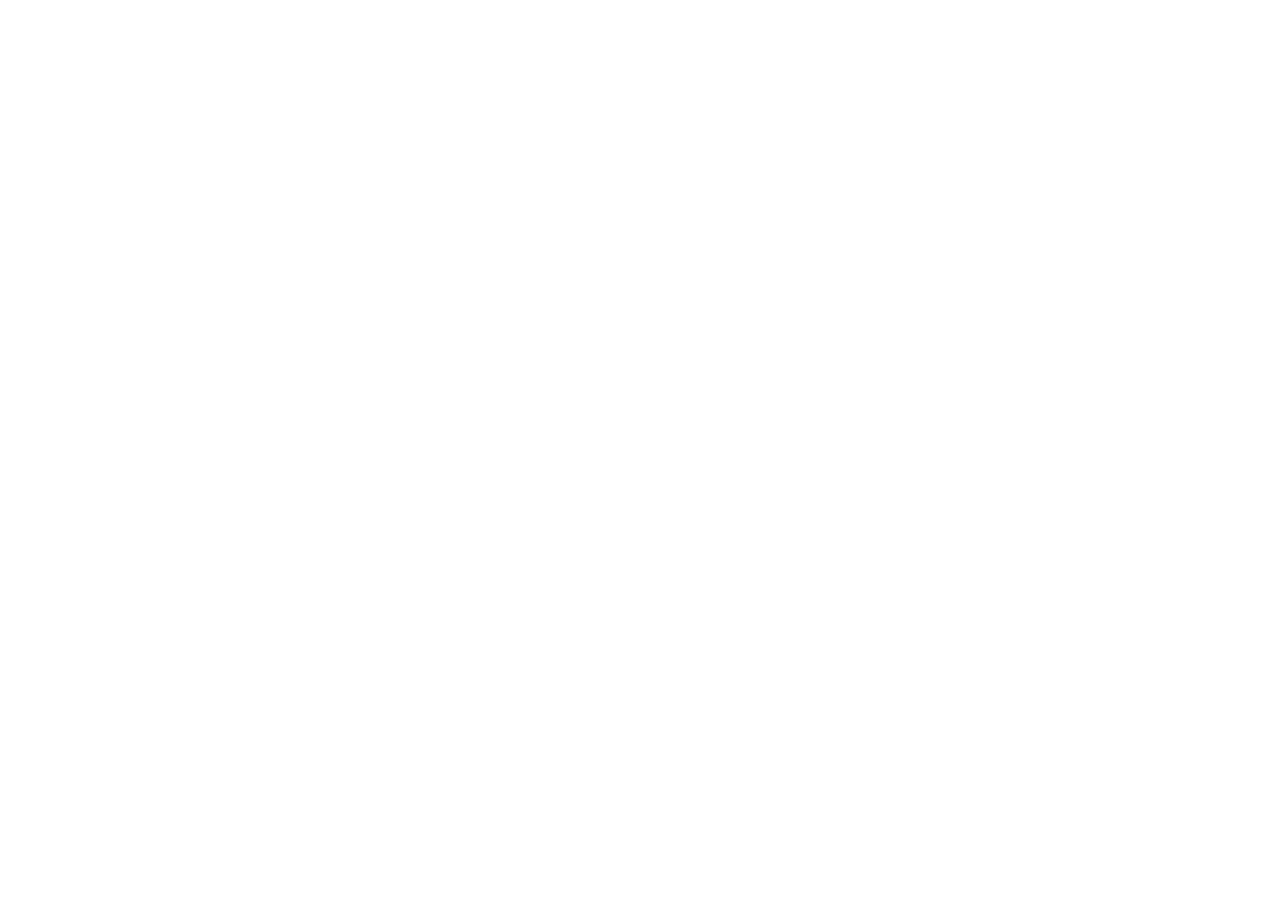
==== About.html @ a12aba40 "Linked the html files with the style files" ====
<!DOCTYPE html>
<html lang="en">
<head>
    <meta charset="UTF-8">
    <meta name="viewport" content="width=device-width, initial-scale=1.0">
    <link rel="stylesheet" href="About.css">
    <title>About</title>
</head>
<body>
    
</body>
</html>
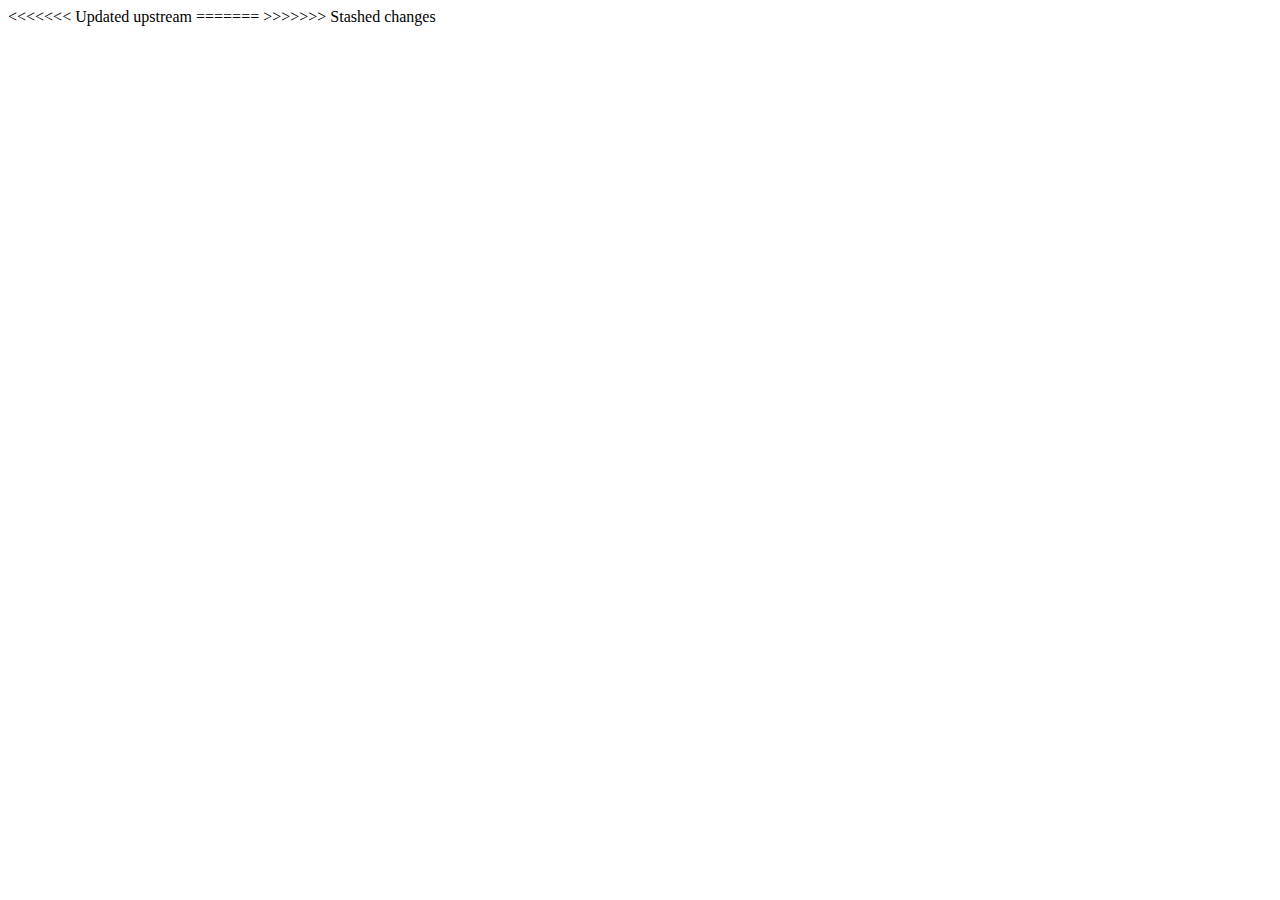
==== commit c8f935b0: "Added the albums page" ====
--- a/About.html
+++ b/About.html
@@ -1,12 +1,15 @@
+<<<<<<< Updated upstream
+=======
 <!DOCTYPE html>
 <html lang="en">
 <head>
     <meta charset="UTF-8">
     <meta name="viewport" content="width=device-width, initial-scale=1.0">
-    <link rel="stylesheet" href="About.css">
+    <link rel="stylesheet" href="style.css">
     <title>About</title>
 </head>
 <body>
     
 </body>
-</html>+</html>
+>>>>>>> Stashed changes
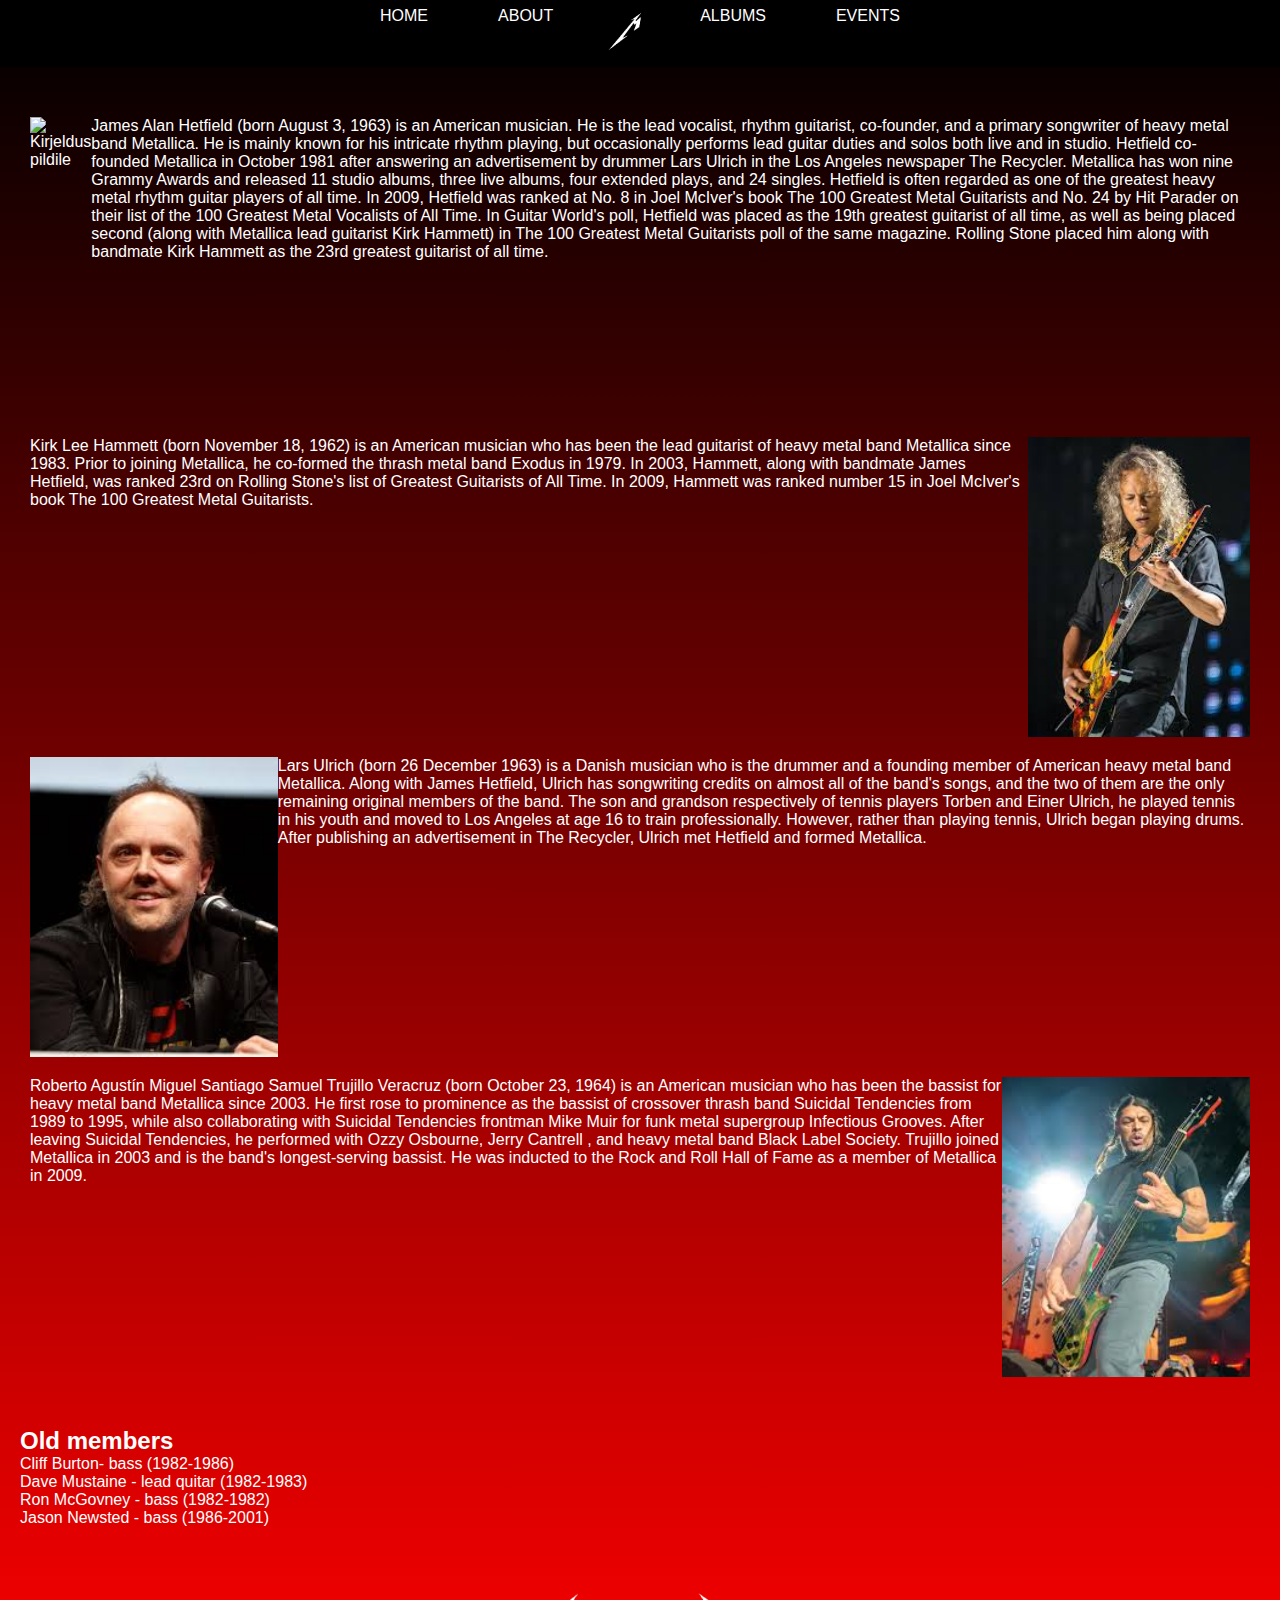
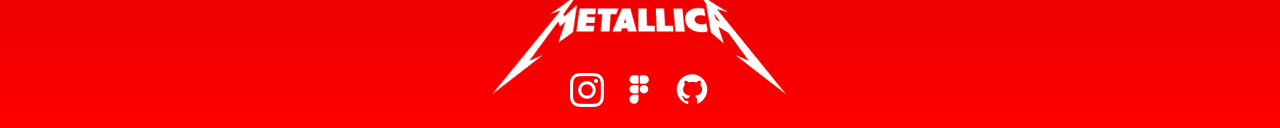
==== commit a40df337: "Created about page" ====
--- a/About.html
+++ b/About.html
@@ -1,15 +1,68 @@
-<<<<<<< Updated upstream
-=======
 <!DOCTYPE html>
 <html lang="en">
 <head>
     <meta charset="UTF-8">
     <meta name="viewport" content="width=device-width, initial-scale=1.0">
-    <link rel="stylesheet" href="style.css">
+    <link rel="stylesheet" href="About.css">
     <title>About</title>
 </head>
 <body>
+    <div id="wrapper">
+        <div id="header">
+            <div class="nav_menu">
+                <ul>
+                    <li><a href="#">HOME</a></li>
+                    <li><a href="#">ABOUT</a></li>
+                    <div class="logo">
+                        <a href=""><img src="./media/image-removebg-preview 1.png" alt="LOGO"></a>
+                    </div>
+                    <li><a href="#">ALBUMS</a></li>
+                    <li><a href="#">EVENTS</a></li>
+                </ul>
+            </div>
+        </div>
+    <div class="Members">
+        <div class="Vocal">
+            <img class="James" src="https://upload.wikimedia.org/wikipedia/commons/thumb/8/8f/James_Hetfield_live_in_Amesterdam_29_April_2023.jpg/800px-James_Hetfield_live_in_Amesterdam_29_April_2023.jpg" alt="Kirjeldus pildile">
+            <p>James Alan Hetfield (born August 3, 1963) is an American musician. He is the lead vocalist, rhythm guitarist, co-founder, and a primary songwriter of heavy metal band Metallica. He is mainly known for his intricate rhythm playing, but occasionally performs lead guitar duties and solos both live and in studio. Hetfield co-founded Metallica in October 1981 after answering an advertisement by drummer Lars Ulrich in the Los Angeles newspaper  The Recycler. Metallica has won nine Grammy Awards and released 11 studio albums, three live albums, four extended plays, and 24 singles. Hetfield is often regarded as one of the greatest heavy metal rhythm guitar players of all time.
+                In 2009, Hetfield was ranked at No. 8 in Joel McIver's book The 100 Greatest Metal Guitarists and No. 24 by Hit Parader on their list of the 100 Greatest Metal Vocalists of All Time. In Guitar World's poll, Hetfield was placed as the 19th greatest guitarist of all time, as well as being placed second (along with Metallica lead guitarist Kirk Hammett) in The 100 Greatest Metal Guitarists poll of the same magazine. Rolling Stone placed him along with bandmate Kirk Hammett as the 23rd greatest guitarist of all time.</p>
+
+        </div>
+        <div class="Lead-guitar">
+            <img class="Kirk" src="[data-uri]" alt="Kirjeldus pildile">
+            <p>Kirk Lee Hammett (born November 18, 1962) is an American musician who has been the lead guitarist of heavy metal band Metallica since 1983. Prior to joining Metallica, he co-formed the thrash metal band Exodus in 1979. In 2003, Hammett, along with bandmate James Hetfield, was ranked 23rd on Rolling Stone's list of Greatest Guitarists of All Time. In 2009, Hammett was ranked number 15 in Joel McIver's book The 100 Greatest Metal Guitarists.</p>
+
+        </div>
+        <div class="Drums">
+            <img class="Lars" src="[data-uri]" alt="Kirjeldus pildile">
+            <p>Lars Ulrich (born 26 December 1963) is a Danish musician who is the drummer and a founding member of American heavy metal band Metallica. Along with James Hetfield, Ulrich has songwriting credits on almost all of the band's songs, and the two of them are the only remaining original members of the band.
+                The son and grandson respectively of tennis players Torben and Einer Ulrich, he played tennis in his youth and moved to Los Angeles at age 16 to train professionally. However, rather than playing tennis, Ulrich began playing drums. After publishing an advertisement in The Recycler, Ulrich met Hetfield and formed Metallica.</p>
+
+
+        </div>
+        <div class="Bass">
+        <img class="Robert" src="[data-uri]" alt="Kirjeldus pildile">
+        <p>Roberto Agustín Miguel Santiago Samuel Trujillo Veracruz (born October 23, 1964) is an American musician who has been the bassist for heavy metal band Metallica since 2003. He first rose to prominence as the bassist of crossover thrash band Suicidal Tendencies from 1989 to 1995, while also collaborating with Suicidal Tendencies frontman Mike Muir for funk metal supergroup Infectious Grooves. After leaving Suicidal Tendencies, he performed with Ozzy Osbourne, Jerry Cantrell , and heavy metal band Black Label Society. Trujillo joined Metallica in 2003 and is the band's longest-serving bassist. He was inducted to the Rock and Roll Hall of Fame as a member of Metallica in 2009.</p>
+        </div>
+    </div>
+    <div class="old_members">
+    <h2>Old members</h2>
+    <p>Cliff Burton- bass (1982-1986)</p>
+    <p>Dave Mustaine - lead quitar (1982-1983)</p>
+    <p>Ron McGovney - bass (1982-1982)</p>
+    <p>Jason Newsted - bass (1986-2001)</p>
+    </div>
+    <footer>
+        <div class="footer">
+            <img class="" src="./media/Component 3.png" alt="">
+
+        </div>
+
+
+
+    </footer>
+    
+
     
 </body>
-</html>
->>>>>>> Stashed changes
+</html>--- a/About.css
+++ b/About.css
@@ -0,0 +1,117 @@
+* {
+    padding: 0;
+    margin: 0;
+    font-family: Verdana, sans-serif;
+}
+html {
+    height: 100%;
+}
+body {
+    background-color:#000000;
+    height: 100%;
+    color: white; /* Seadistame kogu body teksti värvi valgeks */
+}
+#wrapper {
+    min-height: 100%;
+    position: relative;
+    background: linear-gradient(to top, #FF0000, #000000);
+    
+    
+}
+#header {
+    background-color: #000000;
+    height: 67px; /* Navigeerimise kõrgus */
+    display: flex; /* Flexbox paigutus */
+    justify-content: space-between; /* Joondame logo vasakule ja menüü keskusesse */
+    align-items: center; /* Joondame sisu vertikaalselt keskele */
+    padding: 0 20px; /* Lisame horisontaalset täiendavat ruumi */
+}
+.logo {
+    display: block;
+}
+.logo img {
+    max-height: 50px; /* Muudame logo kõrguse */
+    max-width: 150px; /* Muudame logo laiuse */
+    object-fit: contain; /* Säilitame logo proportsioonid */
+}
+.nav_menu {
+    display: flex; /* Flexbox paigutus */
+    justify-content: center; /* Joondame lingid horisontaalselt keskele */
+    align-items: center; /* Joondame lingid vertikaalselt keskele */
+    flex-grow: 1; /* Täidame kogu ülejäänud ruumi */
+}
+.nav_menu ul {
+    list-style: none; /* Eemaldame nimekirja punktid */
+    display: flex; /* Flexbox, et paigutada lingid üksteise kõrvale */
+    padding: 0;
+    margin: 0;
+}
+.nav_menu li {
+    margin-left: 20px; /* Lisame rohkem vahemaa linkide vahele */
+    margin-right: 20px; /* Lisame ka parempoolse vahemaa */
+}
+.nav_menu a {
+    text-decoration: none;
+    color: #fff;
+    font-size: 16px;
+    text-align: center;
+    padding: 10px 15px; /* Sisemine pluss */
+    display: inline-block; /* Linkide kuvamine inline-blockina */
+}
+
+.James{
+    height: 300px;
+    
+}
+
+.Vocal{
+    display: flex;
+    flex-direction: row;
+    padding-top: 20px;
+}
+
+.Members{
+    padding: 30px;
+}
+
+.Kirk{
+    height: 300px;
+}
+
+.Lead-guitar{
+    display: flex;
+    flex-direction: row-reverse;
+    padding-top: 20px;
+}
+
+.Lars{
+    height: 300px;
+}
+
+.Drums{
+    display: flex;
+    flex-direction: row;
+    padding-top: 20px;
+}
+
+.Robert{
+    height: 300px;
+}
+
+.Bass{
+    display: flex;
+    flex-direction: row-reverse;
+    padding-top: 20px;
+}
+
+.footer{
+    display: flex;
+    justify-content: center;
+
+}
+
+.old_members{
+    padding: 20px;
+}
+
+
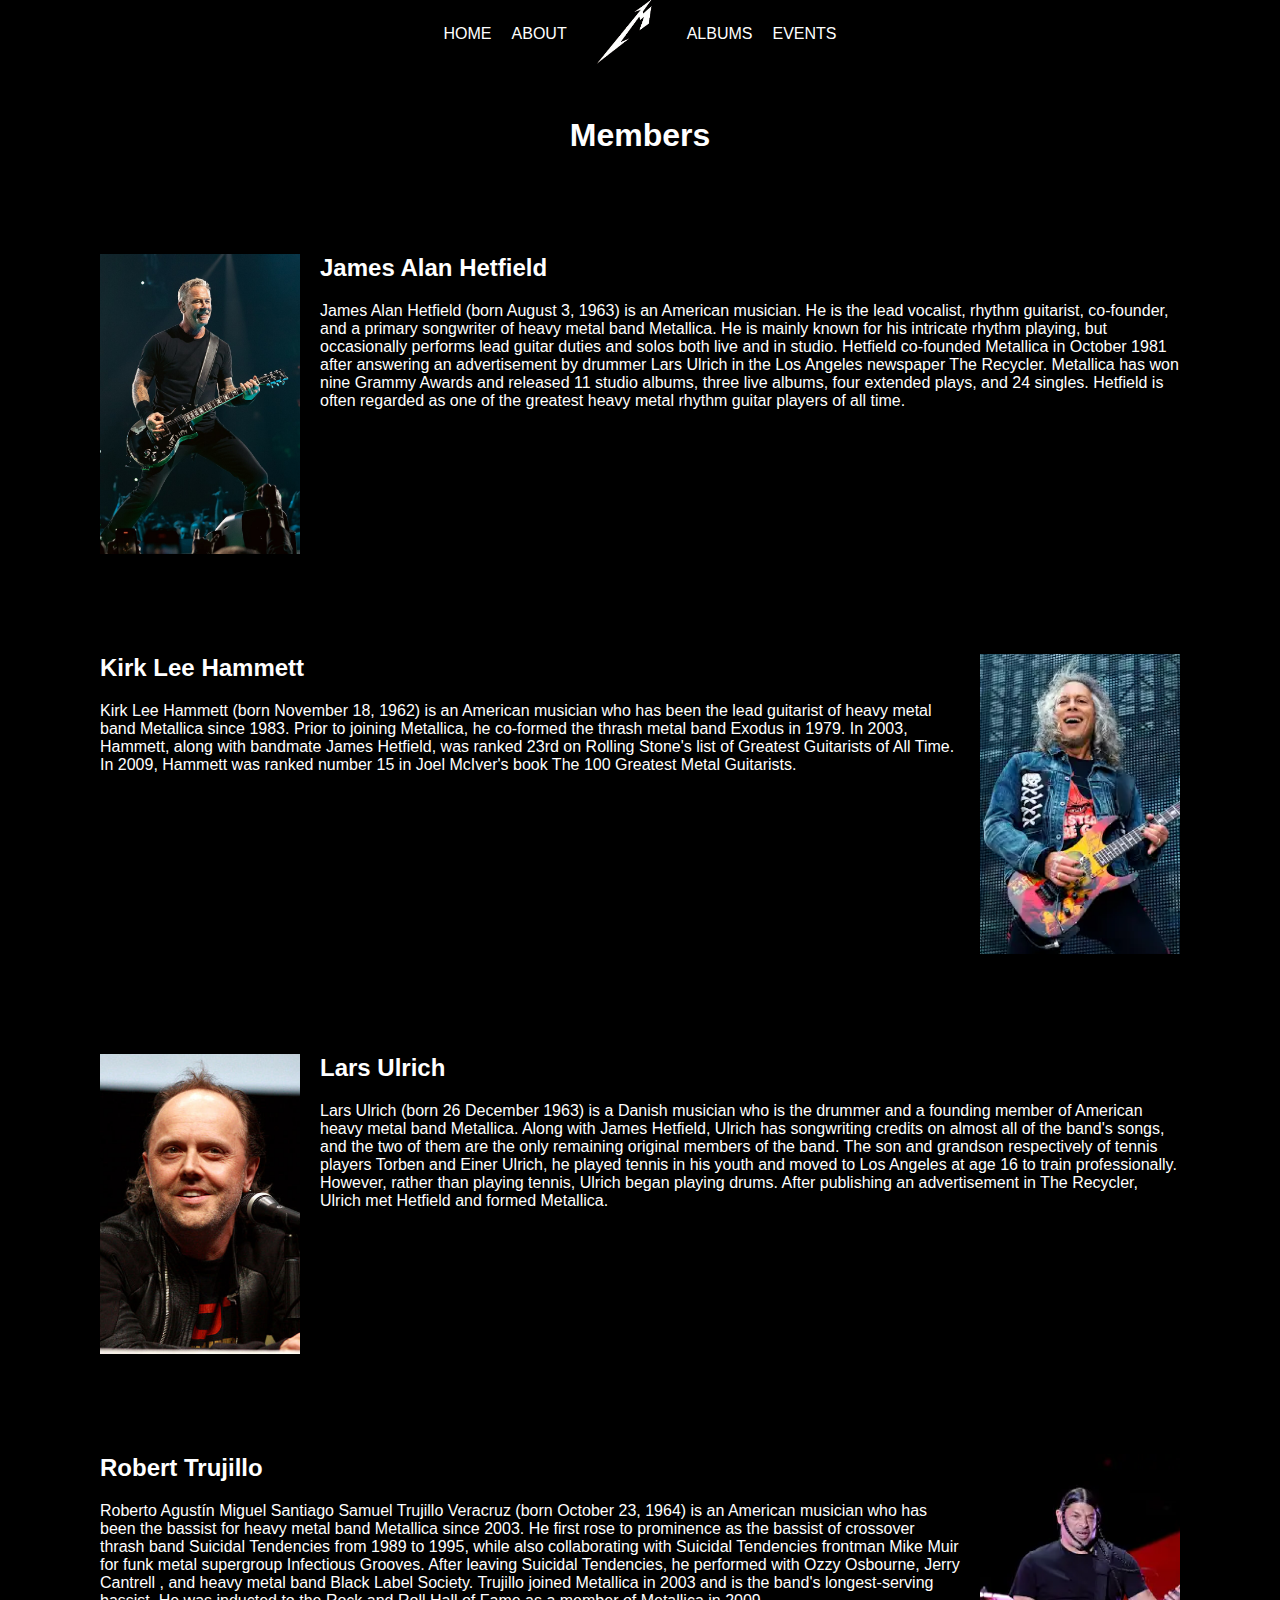
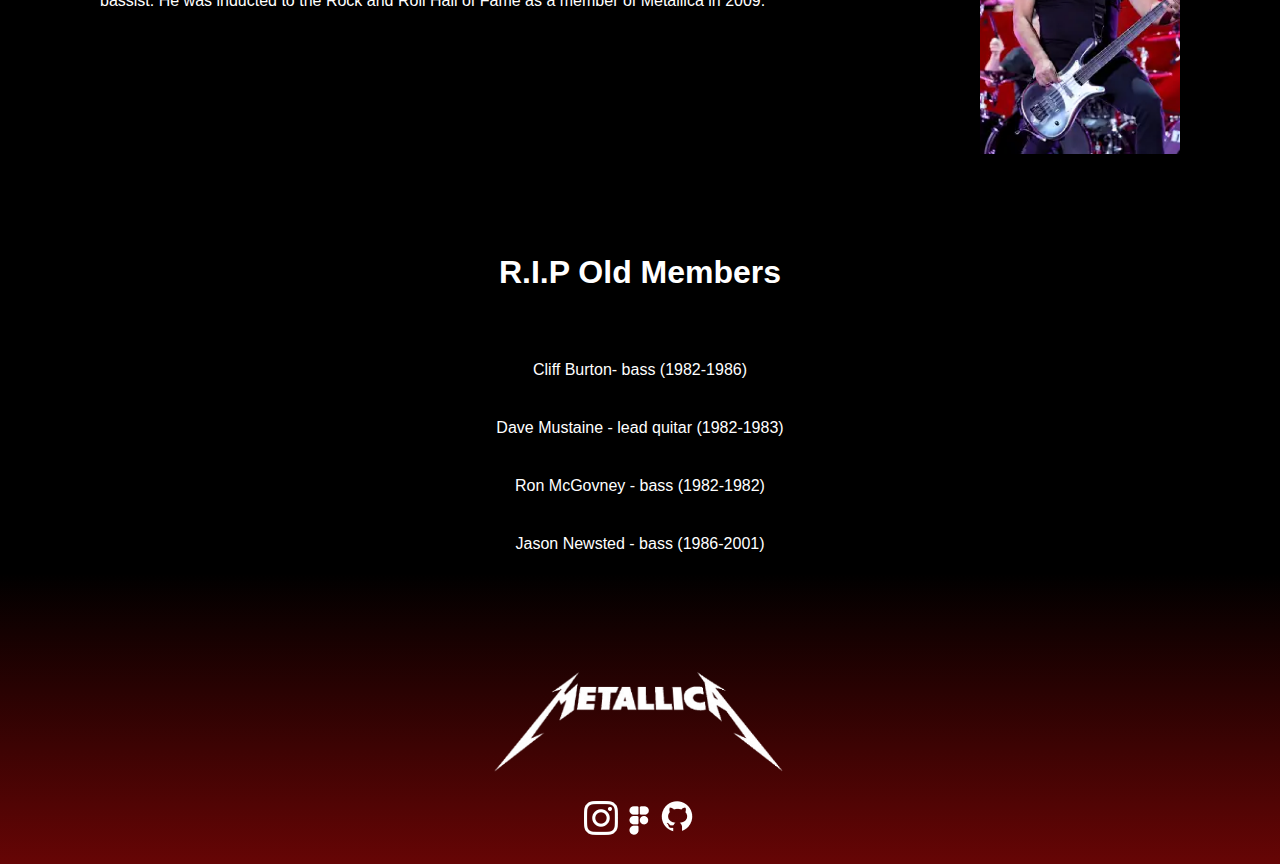
==== commit ad330079: "Converted the code from the side branches into the master branch, fixed mobile view" ====
--- a/About.html
+++ b/About.html
@@ -7,62 +7,119 @@
     <title>About</title>
 </head>
 <body>
-    <div id="wrapper">
-        <div id="header">
-            <div class="nav_menu">
-                <ul>
-                    <li><a href="#">HOME</a></li>
-                    <li><a href="#">ABOUT</a></li>
-                    <div class="logo">
-                        <a href=""><img src="./media/image-removebg-preview 1.png" alt="LOGO"></a>
-                    </div>
-                    <li><a href="#">ALBUMS</a></li>
-                    <li><a href="#">EVENTS</a></li>
-                </ul>
+    <div class="wrapper">
+        <div class="header">
+            <ul id="menu">
+                <li class="menu-item">
+                    <a href="Home.html">HOME</a>
+                </li>
+                <li class="menu-item">
+                    <a href="About.html">ABOUT</a>
+                </li>
+                <li class="logo-item">
+                    <a href="Home.html">
+                        <img class="logo" src="./media/logo.png" alt="LOGO">
+                    </a>
+                </li>
+                <li class="menu-item">
+                    <a href="Albums.html">ALBUMS</a>
+                </li>
+                <li class="menu-item">
+                    <a href="Events.html">EVENTS</a>
+                </li>
+                <li class="burger-menu" onclick="toggleMenu()">
+                    <a href="#">
+                        <img src="./media/burger.png" alt="Menu">
+                    </a>
+                </li>
+            </ul>
+        </div>
+        <div id="popup-menu" class="popup-menu">
+            <ul>
+                <li class="menu-item2">
+                    <a href="Home.html">HOME</a>
+                </li>
+                <li class="menu-item2">
+                    <a href="About.html">ABOUT</a>
+                </li>
+                <li class="menu-item2">
+                    <a href="Albums.html">ALBUMS</a>
+                </li>
+                <li class="menu-item2">
+                    <a href="Events.html">EVENTS</a>
+                </li>
+                <li class="close-menu" onclick="toggleMenu()">
+                    <a href="#">
+                        <img src="./media/x.png" alt="X">
+                    </a>
+                </li>
+            </ul>
+        </div>
+        <div class="container">
+            <h1 class="title">Members</h1>
+            <div class="artist1">
+                <img class="artist-picture" src="./media/artist1.png" alt="Artist">
+                <div class="text">
+                    <h2 class="name">James Alan Hetfield</h2>
+                    <p class="description">James Alan Hetfield (born August 3, 1963) is an American musician. He is the lead vocalist, rhythm guitarist, co-founder, and a primary songwriter of heavy metal band Metallica. He is mainly known for his intricate rhythm playing, but occasionally performs lead guitar duties and solos both live and in studio. Hetfield co-founded Metallica in October 1981 after answering an advertisement by drummer Lars Ulrich in the Los Angeles newspaper The Recycler. Metallica has won nine Grammy Awards and released 11 studio albums, three live albums, four extended plays, and 24 singles. Hetfield is often regarded as one of the greatest heavy metal rhythm guitar players of all time.</p>
+                </div>
+            </div>
+            <div class="artist2">
+                <img class="artist-picture" src="./media/artist2.png" alt="Artist">
+                <div class="text">
+                    <h2 class="name">Kirk Lee Hammett</h2>
+                    <p class="description">Kirk Lee Hammett (born November 18, 1962) is an American musician who has been the lead guitarist of heavy metal band Metallica since 1983. Prior to joining Metallica, he co-formed the thrash metal band Exodus in 1979. In 2003, Hammett, along with bandmate James Hetfield, was ranked 23rd on Rolling Stone's list of Greatest Guitarists of All Time. In 2009, Hammett was ranked number 15 in Joel McIver's book The 100 Greatest Metal Guitarists.</p>
+                </div>
+            </div>
+            <div class="artist1">
+                <img class="artist-picture" src="./media/artist3.png" alt="Artist">
+                <div class="text">
+                    <h2 class="name">Lars Ulrich</h2>
+                    <p class="description">Lars Ulrich (born 26 December 1963) is a Danish musician who is the drummer and a founding member of American heavy metal band Metallica. Along with James Hetfield, Ulrich has songwriting credits on almost all of the band's songs, and the two of them are the only remaining original members of the band. The son and grandson respectively of tennis players Torben and Einer Ulrich, he played tennis in his youth and moved to Los Angeles at age 16 to train professionally. However, rather than playing tennis, Ulrich began playing drums. After publishing an advertisement in The Recycler, Ulrich met Hetfield and formed Metallica.</p>
+                </div>
+            </div>
+            <div class="artist2">
+                <img class="artist-picture" src="./media/artist4.png" alt="Artist">
+                <div class="text">
+                    <h2 class="name">Robert Trujillo</h2>
+                    <p class="description">Roberto Agustín Miguel Santiago Samuel Trujillo Veracruz (born October 23, 1964) is an American musician who has been the bassist for heavy metal band Metallica since 2003. He first rose to prominence as the bassist of crossover thrash band Suicidal Tendencies from 1989 to 1995, while also collaborating with Suicidal Tendencies frontman Mike Muir for funk metal supergroup Infectious Grooves. After leaving Suicidal Tendencies, he performed with Ozzy Osbourne, Jerry Cantrell , and heavy metal band Black Label Society. Trujillo joined Metallica in 2003 and is the band's longest-serving bassist. He was inducted to the Rock and Roll Hall of Fame as a member of Metallica in 2009.</p>
+                </div>
+            </div>
+            <h1 class="title">R.I.P Old Members</h1>
+            <div class="old-members">
+                <p class="old-member">Cliff Burton- bass (1982-1986)</p>
+                <p class="old-member">Dave Mustaine - lead quitar (1982-1983)</p>
+                <p class="old-member">Ron McGovney - bass (1982-1982)</p>
+                <p class="old-member">Jason Newsted - bass (1986-2001)</p>
             </div>
         </div>
-    <div class="Members">
-        <div class="Vocal">
-            <img class="James" src="https://upload.wikimedia.org/wikipedia/commons/thumb/8/8f/James_Hetfield_live_in_Amesterdam_29_April_2023.jpg/800px-James_Hetfield_live_in_Amesterdam_29_April_2023.jpg" alt="Kirjeldus pildile">
-            <p>James Alan Hetfield (born August 3, 1963) is an American musician. He is the lead vocalist, rhythm guitarist, co-founder, and a primary songwriter of heavy metal band Metallica. He is mainly known for his intricate rhythm playing, but occasionally performs lead guitar duties and solos both live and in studio. Hetfield co-founded Metallica in October 1981 after answering an advertisement by drummer Lars Ulrich in the Los Angeles newspaper  The Recycler. Metallica has won nine Grammy Awards and released 11 studio albums, three live albums, four extended plays, and 24 singles. Hetfield is often regarded as one of the greatest heavy metal rhythm guitar players of all time.
-                In 2009, Hetfield was ranked at No. 8 in Joel McIver's book The 100 Greatest Metal Guitarists and No. 24 by Hit Parader on their list of the 100 Greatest Metal Vocalists of All Time. In Guitar World's poll, Hetfield was placed as the 19th greatest guitarist of all time, as well as being placed second (along with Metallica lead guitarist Kirk Hammett) in The 100 Greatest Metal Guitarists poll of the same magazine. Rolling Stone placed him along with bandmate Kirk Hammett as the 23rd greatest guitarist of all time.</p>
+        <footer>
+            <img class="footer-img" src="./media/img3.png" alt="Metallica">
+            <div class="links">
+                <a href="https://www.instagram.com/metallica/">
+                    <img src="./media/instagram.png" alt="Instagram">
+                </a>
+                <a href="https://www.figma.com/design/O0Y2I8IRsq4mLEQKwZad8z/Metallica-band-website?node-id=82-138&node-type=frame&t=zNlhxuS7MQSaDTzs-0">
+                    <img src="./media/figma.png" alt="Figma">
+                </a>
+                <a href="https://github.com/JakobVapper/Metallica-Website">
+                    <img src="./media/github.png" alt="Github">
+                </a>
+            </div>
+        </footer>
+    </div>
+    <script>
+        function toggleMenu() {
+            var popupMenu = document.getElementById('popup-menu');
+            popupMenu.classList.toggle('show');
+        }
 
-        </div>
-        <div class="Lead-guitar">
-            <img class="Kirk" src="[data-uri]" alt="Kirjeldus pildile">
-            <p>Kirk Lee Hammett (born November 18, 1962) is an American musician who has been the lead guitarist of heavy metal band Metallica since 1983. Prior to joining Metallica, he co-formed the thrash metal band Exodus in 1979. In 2003, Hammett, along with bandmate James Hetfield, was ranked 23rd on Rolling Stone's list of Greatest Guitarists of All Time. In 2009, Hammett was ranked number 15 in Joel McIver's book The 100 Greatest Metal Guitarists.</p>
-
-        </div>
-        <div class="Drums">
-            <img class="Lars" src="[data-uri]" alt="Kirjeldus pildile">
-            <p>Lars Ulrich (born 26 December 1963) is a Danish musician who is the drummer and a founding member of American heavy metal band Metallica. Along with James Hetfield, Ulrich has songwriting credits on almost all of the band's songs, and the two of them are the only remaining original members of the band.
-                The son and grandson respectively of tennis players Torben and Einer Ulrich, he played tennis in his youth and moved to Los Angeles at age 16 to train professionally. However, rather than playing tennis, Ulrich began playing drums. After publishing an advertisement in The Recycler, Ulrich met Hetfield and formed Metallica.</p>
-
-
-        </div>
-        <div class="Bass">
-        <img class="Robert" src="[data-uri]" alt="Kirjeldus pildile">
-        <p>Roberto Agustín Miguel Santiago Samuel Trujillo Veracruz (born October 23, 1964) is an American musician who has been the bassist for heavy metal band Metallica since 2003. He first rose to prominence as the bassist of crossover thrash band Suicidal Tendencies from 1989 to 1995, while also collaborating with Suicidal Tendencies frontman Mike Muir for funk metal supergroup Infectious Grooves. After leaving Suicidal Tendencies, he performed with Ozzy Osbourne, Jerry Cantrell , and heavy metal band Black Label Society. Trujillo joined Metallica in 2003 and is the band's longest-serving bassist. He was inducted to the Rock and Roll Hall of Fame as a member of Metallica in 2009.</p>
-        </div>
-    </div>
-    <div class="old_members">
-    <h2>Old members</h2>
-    <p>Cliff Burton- bass (1982-1986)</p>
-    <p>Dave Mustaine - lead quitar (1982-1983)</p>
-    <p>Ron McGovney - bass (1982-1982)</p>
-    <p>Jason Newsted - bass (1986-2001)</p>
-    </div>
-    <footer>
-        <div class="footer">
-            <img class="" src="./media/Component 3.png" alt="">
-
-        </div>
-
-
-
-    </footer>
-    
-
-    
+        window.onclick = function(event) {
+            var popupMenu = document.getElementById('popup-menu');
+            if (event.target == popupMenu) {
+                popupMenu.classList.remove('show');
+            }
+        }
+    </script>
 </body>
 </html>--- a/About.css
+++ b/About.css
@@ -3,115 +3,190 @@
     margin: 0;
     font-family: Verdana, sans-serif;
 }
-html {
-    height: 100%;
-}
-body {
-    background-color:#000000;
-    height: 100%;
-    color: white; /* Seadistame kogu body teksti värvi valgeks */
-}
-#wrapper {
-    min-height: 100%;
-    position: relative;
-    background: linear-gradient(to top, #FF0000, #000000);
-    
-    
-}
-#header {
-    background-color: #000000;
-    height: 67px; /* Navigeerimise kõrgus */
-    display: flex; /* Flexbox paigutus */
-    justify-content: space-between; /* Joondame logo vasakule ja menüü keskusesse */
-    align-items: center; /* Joondame sisu vertikaalselt keskele */
-    padding: 0 20px; /* Lisame horisontaalset täiendavat ruumi */
-}
-.logo {
-    display: block;
-}
-.logo img {
-    max-height: 50px; /* Muudame logo kõrguse */
-    max-width: 150px; /* Muudame logo laiuse */
-    object-fit: contain; /* Säilitame logo proportsioonid */
-}
-.nav_menu {
-    display: flex; /* Flexbox paigutus */
-    justify-content: center; /* Joondame lingid horisontaalselt keskele */
-    align-items: center; /* Joondame lingid vertikaalselt keskele */
-    flex-grow: 1; /* Täidame kogu ülejäänud ruumi */
-}
-.nav_menu ul {
-    list-style: none; /* Eemaldame nimekirja punktid */
-    display: flex; /* Flexbox, et paigutada lingid üksteise kõrvale */
-    padding: 0;
-    margin: 0;
-}
-.nav_menu li {
-    margin-left: 20px; /* Lisame rohkem vahemaa linkide vahele */
-    margin-right: 20px; /* Lisame ka parempoolse vahemaa */
-}
-.nav_menu a {
-    text-decoration: none;
-    color: #fff;
-    font-size: 16px;
-    text-align: center;
-    padding: 10px 15px; /* Sisemine pluss */
-    display: inline-block; /* Linkide kuvamine inline-blockina */
+
+.wrapper {
+    display: flex;
+    flex-direction: column;
+    align-items: center;
+    width: 100%;
+    background: black;
 }
 
-.James{
-    height: 300px;
-    
+/* HEADER */
+
+.header {
+    display: flex;
+    justify-content: center;
+    align-items: center;
+    width: 100%;
+    height: 67px;
 }
 
-.Vocal{
+ul {
     display: flex;
-    flex-direction: row;
+    justify-content: center;
+    align-items: center;
+    list-style: none;
+    gap: 20px;
+    width: 100%;
+}
+
+a {
+    text-decoration: none;
+    color: white;
+}
+
+.logo {
+    width: 80px;
+}
+
+.burger-menu {
+    display: none;
+}
+
+.popup-menu {
+    display: none;
+    position: fixed;
+    top: 0;
+    left: 0;
+    width: 100%;
+    height: 100%;
+    background: rgba(0, 0, 0, 0.9);
+    justify-content: center;
+    align-items: center;
+    z-index: 1000;
+}
+
+.popup-menu ul {
+    display: flex;
+    flex-direction: column;
+    gap: 20px;
+}
+
+.popup-menu.show {
+    display: flex;
+}
+
+@media (max-width: 768px) {
+    ul {
+        justify-content: space-between;
+    }
+
+    .menu-item {
+        display: none;
+    }
+
+    .burger-menu {
+        display: block;
+    }
+
+    .logo-item {
+        flex-grow: 1;
+        display: flex;
+        justify-content: start;
+    }
+
+    .menu-item2{
+        color: white;
+    }
+}
+
+/* ABOUT */
+
+.title {
+    color: white;
+    display: flex;
+    justify-content: center;
+    padding: 50px;
+}
+
+.artist-picture {
+    width: 200px;
+}
+
+.name {
+    color: white;
+}
+
+.description {
+    color: white;
     padding-top: 20px;
 }
 
-.Members{
-    padding: 30px;
+.artist1 {
+    display: flex;
+    flex-direction: row; 
+    padding: 50px 100px;
+    height: 300px;
+    gap: 20px;
 }
 
-.Kirk{
+.artist2 {
+    display: flex;
+    flex-direction: row-reverse; 
+    padding: 50px 100px;
     height: 300px;
+    gap: 20px;
 }
 
-.Lead-guitar{
+text {
     display: flex;
-    flex-direction: row-reverse;
-    padding-top: 20px;
+    flex-direction: column;
 }
 
-.Lars{
-    height: 300px;
+.old-members {
+    display: flex;
+    flex-direction: column;
 }
 
-.Drums{
-    display: flex;
-    flex-direction: row;
-    padding-top: 20px;
+.old-member {
+    color: white;
+    padding: 20px;
+    text-align: center;
 }
 
-.Robert{
-    height: 300px;
+@media (max-width: 768px) {
+    .title {
+        padding: 20px;
+        font-size: 24px;
+    }
+
+    .artist1, .artist2 {
+        flex-direction: column;
+        padding: 20px;
+        height: auto;
+        align-items: center;
+    }
+
+    .artist-picture {
+        width: 200px;
+        display: flex;
+        justify-content: center;
+    }
+
+    .name {
+        text-align: center;
+    }
+
+    .description {
+        padding-top: 10px;
+        text-align: center;
+    }
 }
 
-.Bass{
+/* FOOTER */
+
+footer {
     display: flex;
-    flex-direction: row-reverse;
-    padding-top: 20px;
+    flex-direction: column;
+    justify-content: center;
+    align-items: center;
+    width: 100%;
+    padding-bottom: 25px;
+    background: linear-gradient(to top, #660505, #000000);
 }
 
-.footer{
-    display: flex;
-    justify-content: center;
-
-}
-
-.old_members{
-    padding: 20px;
-}
-
-
+.footer-img {
+    padding-top: 60px;
+    width: 370px;
+}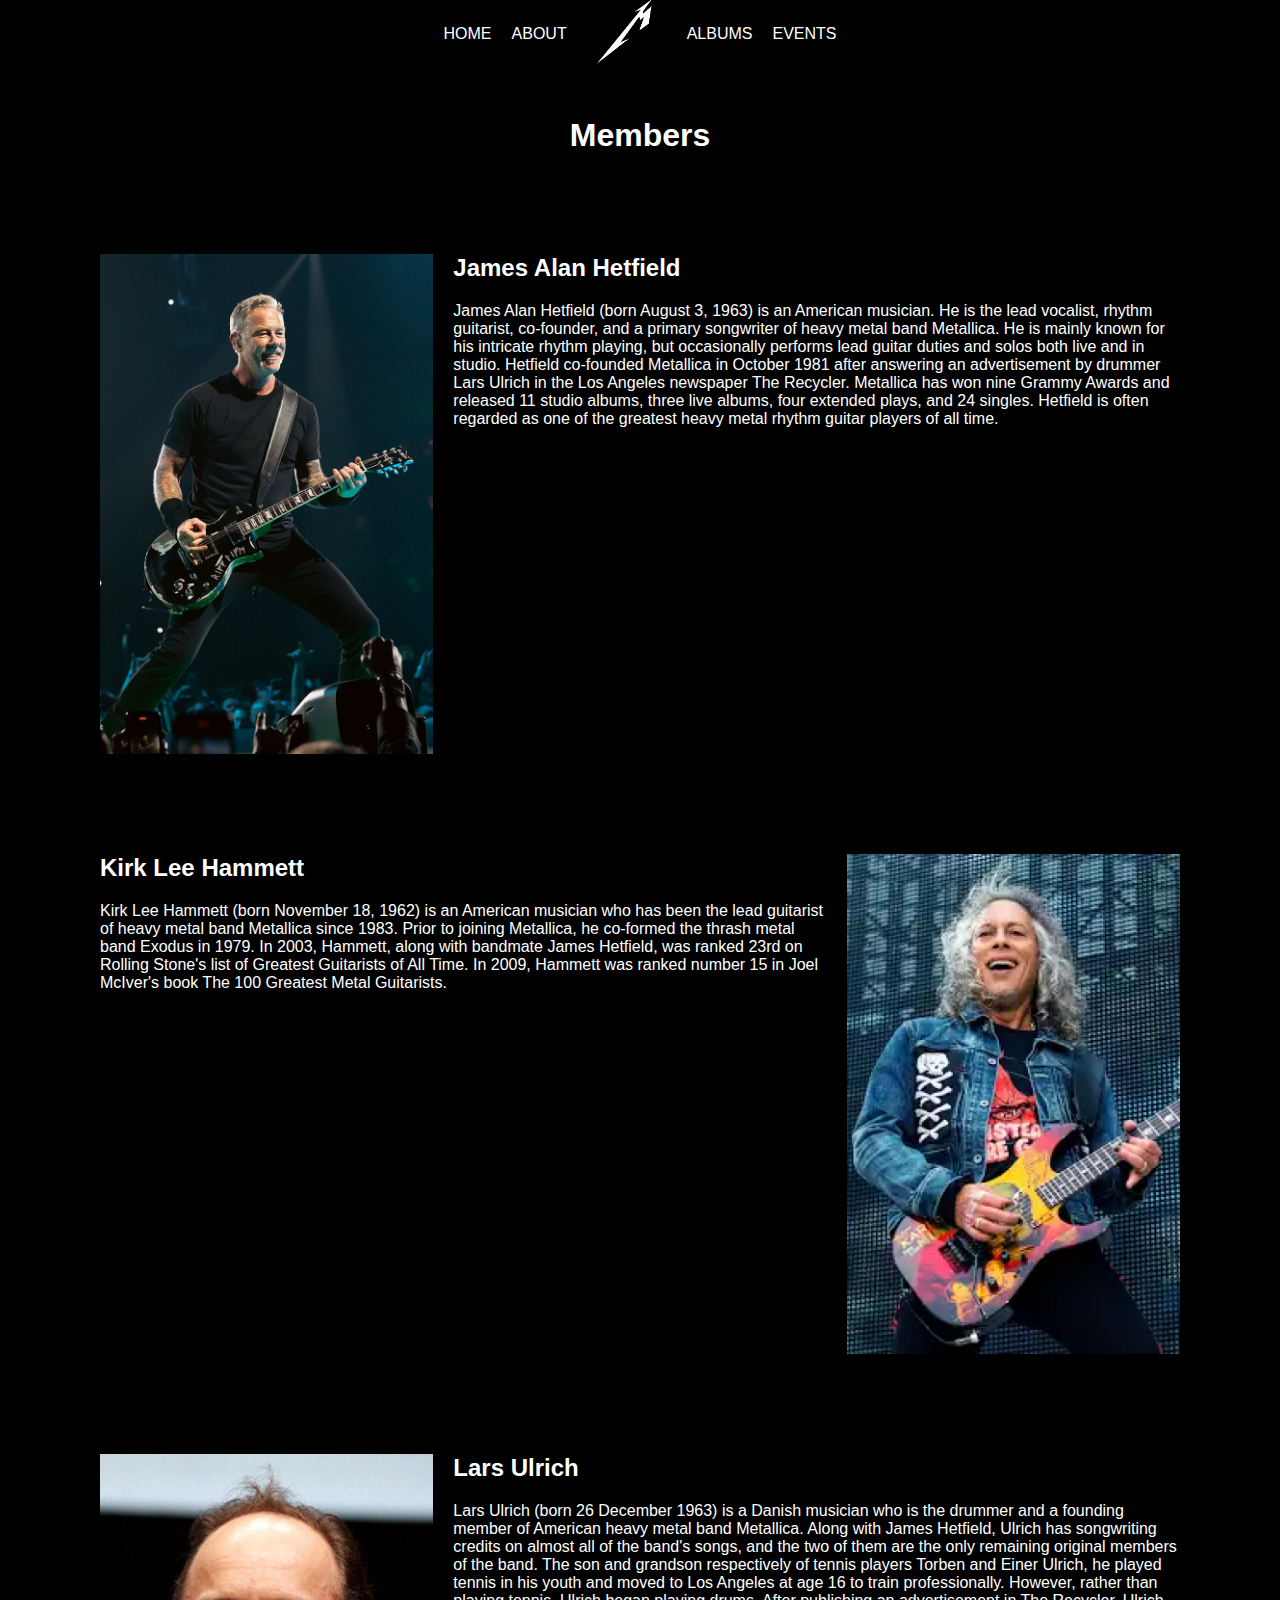
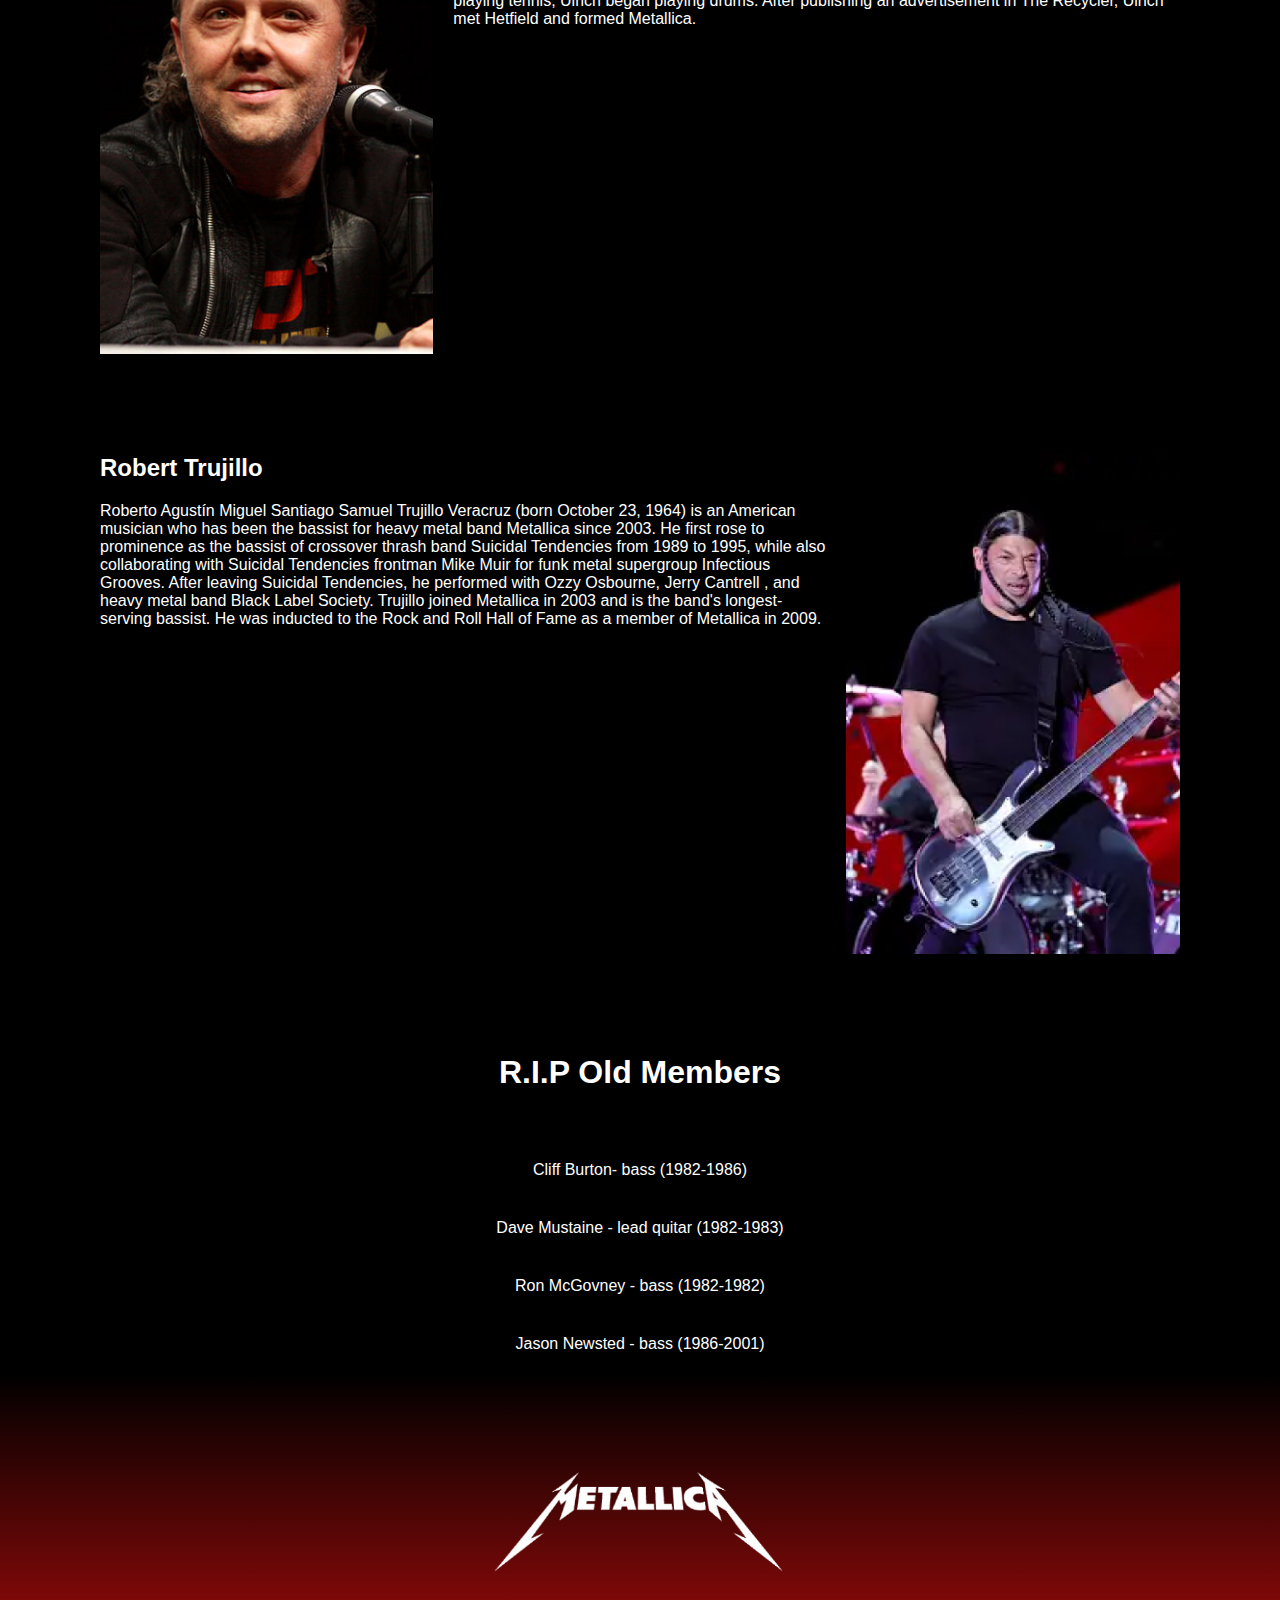
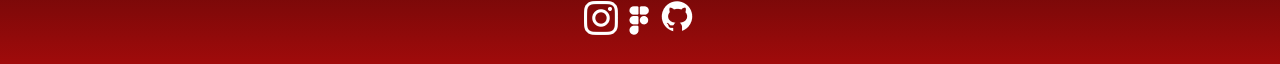
==== commit 2a6b3992: "Updated the links" ====
--- a/About.html
+++ b/About.html
@@ -11,13 +11,13 @@
         <div class="header">
             <ul id="menu">
                 <li class="menu-item">
-                    <a href="Home.html">HOME</a>
+                    <a href="index.html">HOME</a>
                 </li>
                 <li class="menu-item">
                     <a href="About.html">ABOUT</a>
                 </li>
                 <li class="logo-item">
-                    <a href="Home.html">
+                    <a href="index.html">
                         <img class="logo" src="./media/logo.png" alt="LOGO">
                     </a>
                 </li>
@@ -37,7 +37,7 @@
         <div id="popup-menu" class="popup-menu">
             <ul>
                 <li class="menu-item2">
-                    <a href="Home.html">HOME</a>
+                    <a href="index.html">HOME</a>
                 </li>
                 <li class="menu-item2">
                     <a href="About.html">ABOUT</a>
--- a/About.css
+++ b/About.css
@@ -101,7 +101,7 @@
 }
 
 .artist-picture {
-    width: 200px;
+    width: 400px;
 }
 
 .name {
@@ -117,7 +117,8 @@
     display: flex;
     flex-direction: row; 
     padding: 50px 100px;
-    height: 300px;
+    height: 500px;
+    max-width: 1200px;
     gap: 20px;
 }
 
@@ -125,7 +126,8 @@
     display: flex;
     flex-direction: row-reverse; 
     padding: 50px 100px;
-    height: 300px;
+    height: 500px;
+    max-width: 1200px;
     gap: 20px;
 }
 
@@ -183,7 +185,7 @@
     align-items: center;
     width: 100%;
     padding-bottom: 25px;
-    background: linear-gradient(to top, #660505, #000000);
+    background: linear-gradient(to top, #a00b0b, #000000);
 }
 
 .footer-img {
